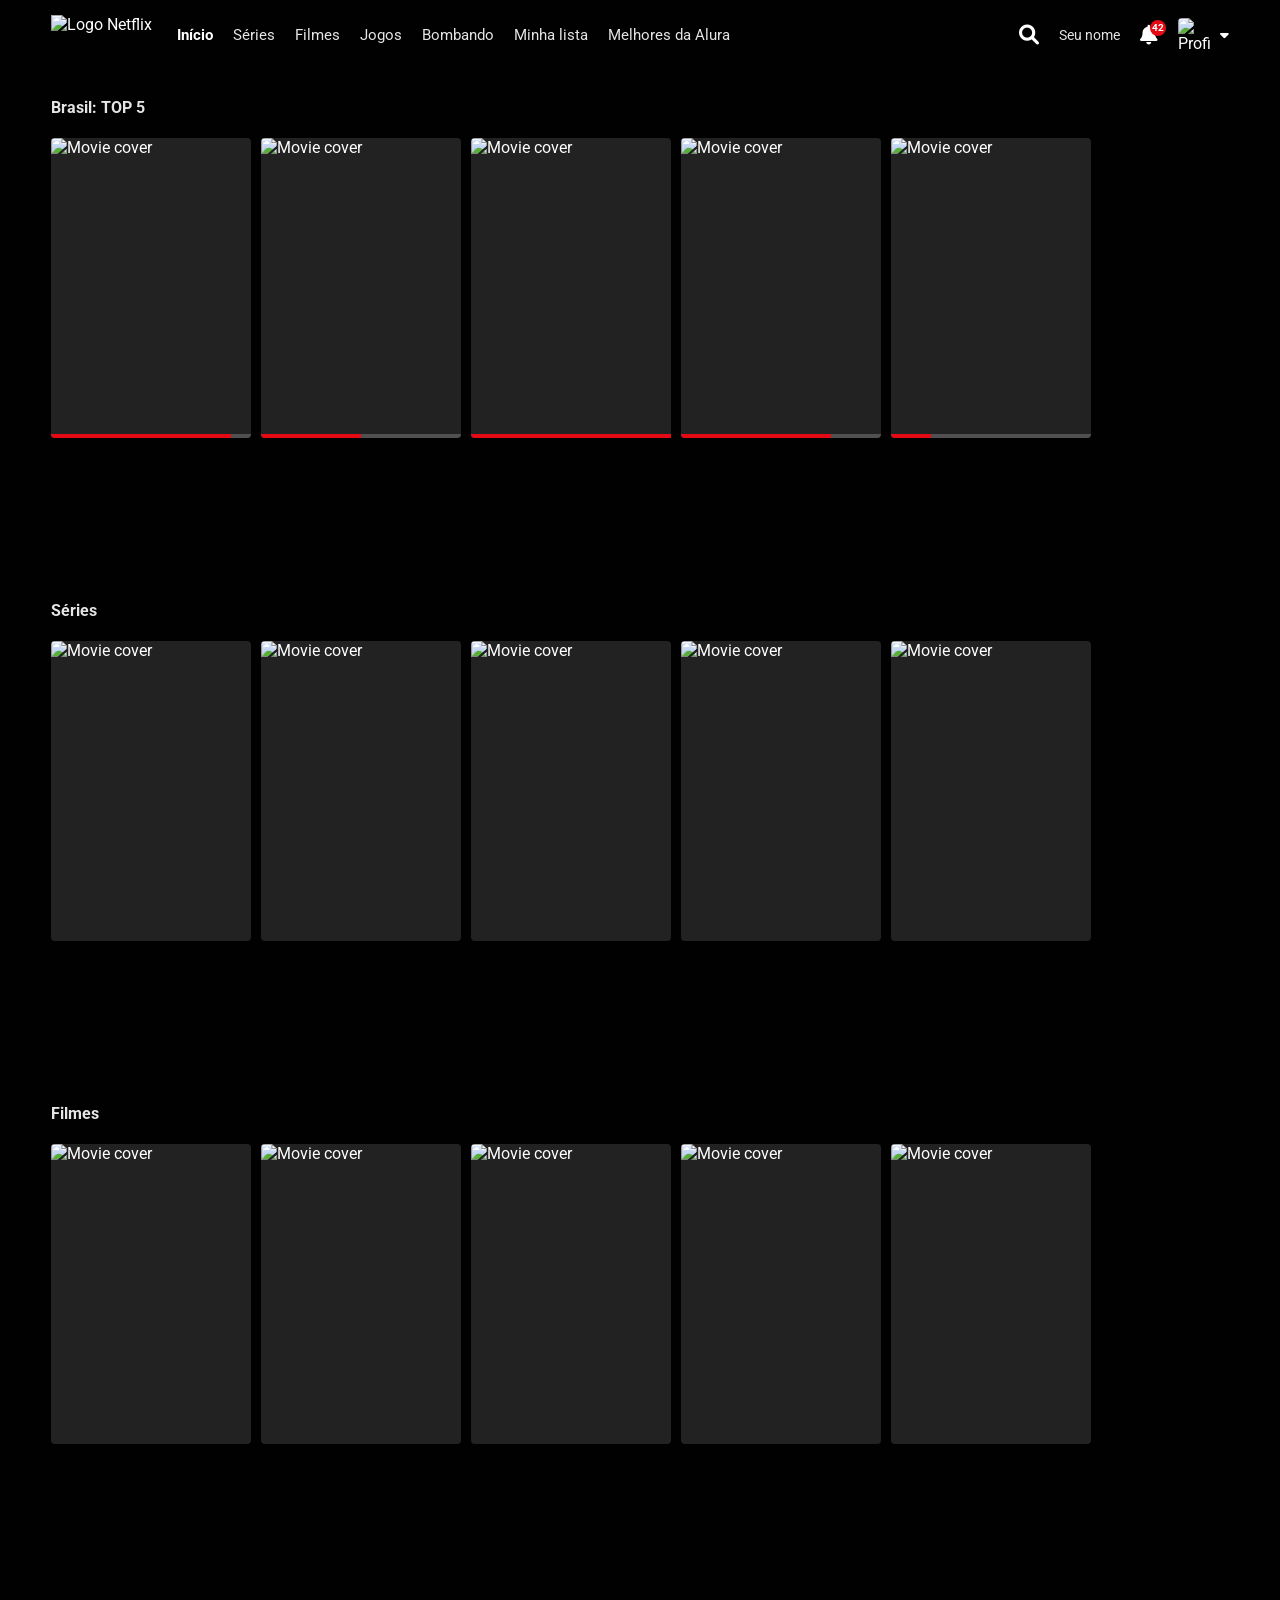
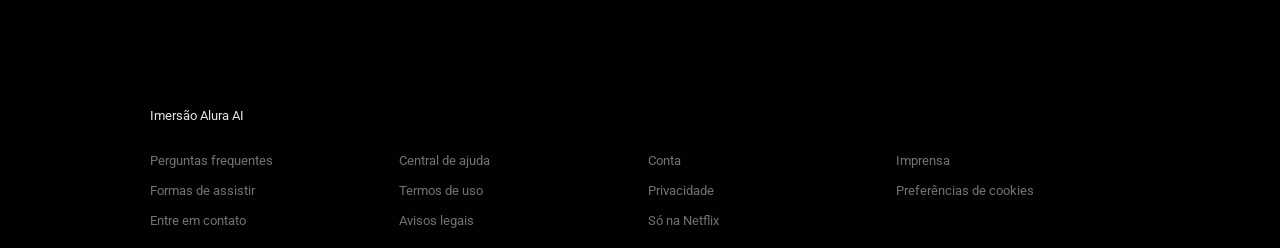
==== catalogo/catalogo.html @ 790bb884 "Add files via upload" ====
<!DOCTYPE html>
<html lang="pt-BR">

<head>
    <meta charset="UTF-8">
    <meta name="viewport" content="width=device-width, initial-scale=1.0">
    <title>Netflix</title>
    <link rel="stylesheet" href="catalogo.css">
    <link href="https://cdnjs.cloudflare.com/ajax/libs/font-awesome/6.0.0/css/all.min.css" rel="stylesheet">
    <link href="https://fonts.googleapis.com/css2?family=Roboto:wght@300;400;500;700&display=swap" rel="stylesheet">
</head>

<body>
    <!-- Navbar -->
    <header class="navbar" id="navbar">
        <div class="navbar-left">
            <div class="logo">
                <img src="../assets/Logo.png" alt="Logo Netflix">
            </div>
            <nav>
                <ul class="nav-links">
                    <li><a href="https://www.alura.com.br/" class="active">Início</a></li>
                    <li><a href="https://www.alura.com.br/">Séries</a></li>
                    <li><a href="https://www.alura.com.br/">Filmes</a></li>
                    <li><a href="https://www.alura.com.br/">Jogos</a></li>
                    <li><a href="https://www.alura.com.br/">Bombando</a></li>
                    <li><a href="https://www.alura.com.br/">Minha lista</a></li>
                    <li><a href="https://www.alura.com.br/">Melhores da Alura</a></li>
                </ul>
            </nav>
        </div>
        <div class="navbar-right">
            <i class="fas fa-search icon"></i>
            <a href="../index.html" class="kids-link">Seu nome</a>
            <div class="nav-notification">
                <i class="fas fa-bell icon"></i>
                <span class="notification-badge">42</span>
            </div>
            <a href="../index.html" class="profile-menu" style="text-decoration: none; color: inherit;">
                <img class="profile-icon" src="https://upload.wikimedia.org/wikipedia/commons/0/0b/Netflix-avatar.png"
                    alt="Profile">
                <i class="fas fa-caret-down icon" style="font-size: 14px; margin-left: 5px;"></i>
            </a>
        </div>
    </header>

    <!-- Sliders Container -->
    <main class="sliders-container" id="main-content">
        <!-- Javascript will inject the rows here -->
    </main>

    <!-- Footer -->
    <footer>
        <div class="footer-content">
            <a href="https://www.alura.com.br/" target="_blank">
                <p>Imersão Alura AI</p>
            </a>
            <ul class="footer-links">
                <li><a href="https://www.alura.com.br/" target="_blank">Perguntas frequentes</a></li>
                <li><a href="https://www.alura.com.br/" target="_blank">Central de ajuda</a></li>
                <li><a href="https://www.alura.com.br/" target="_blank">Conta</a></li>
                <li><a href="https://www.alura.com.br/" target="_blank">Imprensa</a></li>
                <li><a href="https://www.alura.com.br/" target="_blank">Formas de assistir</a></li>
                <li><a href="https://www.alura.com.br/" target="_blank">Termos de uso</a></li>
                <li><a href="https://www.alura.com.br/" target="_blank">Privacidade</a></li>
                <li><a href="https://www.alura.com.br/" target="_blank">Preferências de cookies</a></li>
                <li><a href="https://www.alura.com.br/" target="_blank">Entre em contato</a></li>
                <li><a href="https://www.alura.com.br/" target="_blank">Avisos legais</a></li>
                <li><a href="https://www.alura.com.br/" target="_blank">Só na Netflix</a></li>
            </ul>
        </div>
    </footer>

    <script type="module" src="js/main.js"></script>
</body>

</html>
---- catalogo/catalogo.css ----
:root {
    --netflix-red: #E50914; /* Cor vermelha característica da marca */
    --dark-bg: #010101; /* Fundo escuro padrão da interface */
    --text-color: #ffffff; /* Cor branca para o texto principal */
}

* {
    margin: 0; /* Remove margens externas padrão */
    padding: 0; /* Remove preenchimentos internos padrão */
    box-sizing: border-box; /* Garante que bordas e preenchimentos não aumentem o tamanho total do elemento */
}

body {
    font-family: 'Roboto', 'Helvetica Neue', Helvetica, Arial, sans-serif; /* Define a hierarquia de fontes */
    background-color: var(--dark-bg); /* Aplica a cor de fundo definida na variável */
    color: var(--text-color); /* Aplica a cor de texto definida na variável */
    overflow-x: hidden; /* Evita a barra de rolagem horizontal na página toda */
}

a {
    text-decoration: none; /* Remove o sublinhado padrão de links */
    color: #e5e5e5; /* Define uma cor cinza clara para links */
    transition: color 0.3s; /* Transição suave na mudança de cor */
}

a:hover {
    color: #b3b3b3; /* Escurece levemente o link ao passar o mouse */
}

/* Navbar */
.navbar {
    position: fixed; /* Mantém a barra fixa no topo durante a rolagem */
    top: 0; /* Alinha no topo da janela */
    width: 100%; /* Ocupa toda a largura disponível */
    display: flex; /* Habilita layout flexível */
    justify-content: space-between; /* Espaça os blocos da esquerda e direita nas extremidades */
    align-items: center; /* Centraliza os itens verticalmente */
    padding: 0 4%; /* Adiciona respiro lateral de 4% */
    height: 70px; /* Define a altura fixa da barra */
    z-index: 1000; /* Garante que a barra fique sobreposta a todos os outros elementos */
    background-color: var(--dark-bg); /* Fundo sólido para cobrir o conteúdo ao rolar */
}

.navbar-left,
.navbar-right {
    display: flex; /* Alinha itens internos em linha */
    align-items: center; /* Centraliza itens internamente */
    gap: 20px; /* Espaçamento de 20px entre os itens do grupo */
}

.logo {
    display: inline-block; /* Permite aplicar dimensões e transformações sem quebrar a linha */
    position: relative; /* Define o contexto para o posicionamento absoluto do arco (::after) */
    margin-right: 5px; /* Reduzido para aproximar a imagem dos links */
}

.logo img {
    height: 40px; /* Altura ideal para a barra de navegação de 70px */
    width: auto; /* Mantém a proporção da largura */
    vertical-align: middle; /* Alinha verticalmente com os links */
    display: block;
}

.nav-links {
    list-style: none; /* Remove os pontos da lista */
    display: flex; /* Exibe os links em linha */
    gap: 20px; /* Espaço entre cada link de navegação */
    font-size: 15px; /* Tamanho de fonte discreto para a navegação */
}

.nav-links .active {
    font-weight: bold; /* Destaca o link da página atual */
    color: white; /* Cor branca pura para destaque */
}

.icon {
    font-size: 20px; /* Tamanho dos ícones da biblioteca FontAwesome */
    cursor: pointer; /* Indica interatividade */
}

.kids-link {
    font-size: 14px; /* Tamanho de fonte para o link de perfil/infantil */
}

.nav-notification {
    position: relative; /* Base para o posicionamento absoluto da badge */
    cursor: pointer; /* Indica interatividade */
}

.notification-badge {
    position: absolute; /* Posiciona sobre o ícone de sino */
    top: -5px; /* Ajusta verticalmente para fora do ícone */
    right: -8px; /* Ajusta horizontalmente para fora do ícone */
    background-color: var(--netflix-red); /* Cor de fundo vermelha de alerta */
    color: white; /* Texto branco */
    font-size: 10px; /* Fonte pequena para caber no círculo */
    font-weight: bold; /* Texto em negrito */
    border-radius: 50%; /* Transforma o quadrado em círculo */
    width: 16px; /* Largura fixa do círculo */
    height: 16px; /* Altura fixa do círculo */
    display: flex; /* Flexbox para centralizar o número */
    justify-content: center; /* Centraliza o número horizontalmente */
    align-items: center; /* Centraliza o número verticalmente */
}

.profile-menu {
    display: flex; /* Alinha o avatar e a seta em linha */
    align-items: center; /* Centraliza verticalmente */
    gap: 5px; /* Espaço entre avatar e seta */
    cursor: pointer; /* Indica interatividade */
}

.profile-icon {
    width: 32px; /* Largura padrão do avatar */
    border-radius: 4px; /* Cantos levemente arredondados */
}

/* Sliders */
.sliders-container {
    padding: 0 4%; /* Alinha o conteúdo com a navbar */
    padding-top: 100px; /* Espaço para não ficar escondido sob a navbar fixa */
    position: relative; /* Define contexto de empilhamento */
    z-index: 3; /* Fica acima de fundos decorativos se houver */
    padding-bottom: 100px; /* Espaço extra no final da página */
}

.slider-section {
    margin-bottom: 3.5vw; /* Espaçamento entre as categorias (escalonável com a tela) */
}

.slider-header {
    display: flex; /* Alinha título e indicadores em linha */
    justify-content: space-between; /* Título à esquerda, indicadores à direita */
    align-items: flex-end; /* Alinha os elementos pela base do texto */
    margin-bottom: 12px; /* Espaço antes da linha de filmes */
}

.slider-title {
    font-size: 1.25vw; /* Tamanho responsivo baseado na largura da tela */
    font-weight: bold; /* Negrito para destaque da categoria */
    color: #e5e5e5; /* Cor cinza clara suave */
    line-height: 1.25vw; /* Mantém a altura da linha proporcional ao tamanho */
}

.slider-indicators {
    display: flex; /* Alinha os tracinhos indicadores */
    gap: 2px; /* Espaço mínimo entre indicadores */
    margin-bottom: 4px; /* Ajuste fino de posicionamento vertical */
}

.slider-indicators div {
    width: 12px; /* Largura do tracinho */
    height: 2px; /* Espessura do tracinho */
    background-color: #4d4d4d; /* Cor inativa (cinza escuro) */
}

.slider-indicators div.active {
    background-color: #aaa; /* Cor ativa para indicar a página atual do carrossel */
}

.movie-row {
    display: flex; /* Organiza os cards em linha horizontal */
    gap: 10px; /* Espaço lateral entre os cards */
    overflow-x: visible; /* Permite que o zoom do card vaze para fora da linha sem cortar */
    padding: 10px 4% 120px 4%; /* Aumentado para acomodar o poster estendido e detalhes no hover */
    margin: 0 -4%; /* Compensa o padding do container pai para os cards tocarem as bordas da tela */
    scroll-behavior: smooth; /* Torna a rolagem via script suave */
    -ms-overflow-style: none; /* Esconde barra de rolagem no Internet Explorer/Edge */
    scrollbar-width: none; /* Esconde barra de rolagem no Firefox */
}

.movie-row::-webkit-scrollbar {
    display: none; /* Esconde a barra de rolagem no Chrome, Safari e Opera */
}

.movie-card {
    min-width: 200px; /* Largura reduzida para formato poster */
    width: 200px; /* Largura fixa do poster */
    height: 300px; /* Altura aumentada para formato vertical (2:3) */
    background-color: #222; /* Fundo escuro enquanto a imagem carrega */
    border-radius: 4px; /* Cantos arredondados padrão */
    cursor: pointer; /* Indica que o filme pode ser selecionado */
    transition: transform 0.3s cubic-bezier(0.25, 0.46, 0.45, 0.94) 0s, border-radius 0.3s 0s, z-index 0s 0.3s, box-shadow 0.3s 0s;
    position: relative; /* Contexto para imagem, iframe e badges internos */
    z-index: 1; /* Ordem de empilhamento inicial */
    transform-origin: center center; /* Ponto de origem da animação de escala */
}

/* Modifiers applied by JavaScript to prevent edge clipping */
.movie-card.origin-left {
    transform-origin: left center; /* Faz o zoom crescer da esquerda para a direita (para o primeiro item da linha) */
}

.movie-card.origin-right {
    transform-origin: right center; /* Faz o zoom crescer da direita para a esquerda (para o último item da linha) */
}

.movie-card:hover {
    transform: scale(1.5) translateY(-5%); /* Aumenta o card em 60% e sobe ele levemente */
    z-index: 99; /* Garante que o card em zoom fique por cima de todos os outros */
    border-radius: 6px; /* Aumenta o arredondamento durante o zoom */
    box-shadow: 0 10px 40px rgba(0, 0, 0, 0.9); /* Adiciona sombra profunda para efeito de profundidade */
    transition: transform 0.3s cubic-bezier(0.25, 0.46, 0.45, 0.94) 0.6s, border-radius 0.3s 0.6s, box-shadow 0.3s 0.6s, z-index 0s 0s;
    /* O delay de 0.6s evita disparar o zoom ao apenas passar o mouse rápido pela linha */
}

.movie-card img {
    position: absolute; /* Preenche o card */
    top: 0; /* Alinha a imagem ao topo do card */
    left: 0; /* Alinha a imagem à esquerda do card */
    width: 100%; /* Ocupa toda largura */
    height: 100%; /* Ocupa toda altura */
    object-fit: cover; /* Garante que a imagem preencha o espaço sem distorcer */
    border-radius: 4px; /* Acompanha o arredondamento do card */
    transition: opacity 0.3s ease, border-radius 0.3s; /* Suaviza a troca para o vídeo */
    z-index: 2; /* Fica acima do iframe inicialmente */
}

.movie-card iframe {
    position: absolute; /* Preenche o card por trás da imagem */
    top: 0; /* Alinha o vídeo ao topo do card */
    left: 0; /* Alinha o vídeo à esquerda do card */
    width: 100%;
    height: 100%;
    opacity: 0; /* Invisível inicialmente */
    border-radius: 4px;
    transition: opacity 0.3s ease, border-radius 0.3s;
    pointer-events: none; /* Evita que o iframe capture cliques antes do zoom */
    z-index: 1; /* Fica atrás da imagem */
}

.movie-card iframe.playing {
    opacity: 1; /* Torna o trailer visível */
    z-index: 3; /* Passa à frente da imagem estática */
    border-radius: 6px 6px 0 0; /* Remove arredondamento inferior para conectar com o painel de detalhes */
}

.movie-card:hover img {
    border-radius: 6px 6px 0 0; /* Ajusta bordas da imagem no hover para conectar com detalhes */
    transition: border-radius 0s 0.6s; /* Aplica instantaneamente após o delay de hover */
}

.movie-card img.playing-video {
    opacity: 0; /* Esconde a imagem enquanto o vídeo toca */
}

/* Card Details Modal */
.card-details {
    position: absolute; /* Fixado abaixo da imagem do card */
    top: 100%; /* Inicia exatamente onde termina a altura do card */
    left: 0; /* Alinha os detalhes à borda esquerda do card */
    width: 100%; /* Mesma largura do card com zoom */
    background-color: #181818; /* Cinza muito escuro para contraste */
    border-bottom-left-radius: 6px; /* Arredondamento inferior esquerdo */
    border-bottom-right-radius: 6px; /* Arredondamento inferior direito */
    padding: 18px 16px; /* Espaçamento interno generoso */
    opacity: 0; /* Invisível por padrão */
    visibility: hidden; /* Oculto para interações por padrão */
    transition: opacity 0.3s 0s, visibility 0.3s 0s; /* Transição rápida para sumir */
    box-shadow: 0 15px 30px rgba(0, 0, 0, 0.9); /* Sombra para destacar o modal */
    display: flex; /* Organiza info, botões e tags em coluna */
    flex-direction: column;
    gap: 12px; /* Espaço entre as seções internas */
    z-index: 2; /* Acima do conteúdo da linha inferior */
    cursor: default; /* Cursor padrão (não mãozinha) dentro dos detalhes */
}

.movie-card:hover .card-details {
    opacity: 1; /* Aparece no hover */
    visibility: visible; /* Torna-se interativo no hover */
    transition: opacity 0.2s 0.6s, visibility 0s 0.6s; /* Delay para aparecer junto com o zoom do card */
}

.details-buttons {
    display: flex; /* Linha de botões interativos */
    justify-content: space-between; /* Play/Add à esquerda, Detalhes à direita */
    align-items: center; /* Centraliza os botões verticalmente no eixo transversal */
}

.left-buttons,
.right-buttons {
    display: flex; /* Agrupa botões próximos */
    gap: 8px; /* Espaço entre botões vizinhos */
}

.btn-icon {
    width: 32px; /* Largura circular */
    height: 32px; /* Altura circular */
    border-radius: 50%; /* Torna o botão redondo */
    background-color: #2b2b2b; /* Fundo cinza escuro */
    border: 1px solid rgba(255, 255, 255, 0.5); /* Borda semi-transparente */
    color: white; /* Cor do ícone */
    display: flex; /* Centraliza o ícone */
    justify-content: center;
    align-items: center;
    cursor: pointer;
    font-size: 14px; /* Tamanho do ícone */
    transition: border-color 0.2s, background-color 0.2s; /* Feedback visual rápido */
}

.btn-icon:hover {
    border-color: white; /* Borda branca sólida no hover */
    background-color: rgba(255, 255, 255, 0.2); /* Fundo sutilmente mais claro no hover */
}

.btn-play-icon {
    background-color: white; /* Fundo branco sólido para o botão de Play principal */
    color: black; /* Ícone preto para alto contraste */
    border: none; /* Remove bordas para visual limpo */
}

.btn-play-icon:hover {
    background-color: #e6e6e6; /* Cinza bem claro no hover */
}

.btn-play-icon i {
    margin-left: 2px; /* Ajuste óptico para centralizar o triângulo do ícone de Play */
}

.details-info {
    display: flex; /* Linha de metadados (relevância, idade, duração) */
    align-items: center;
    gap: 10px;
    font-size: 11px; /* Fonte pequena informativa */
    font-weight: bold;
}

.match-score {
    color: #46d369; /* Verde Netflix para indicar relevância */
}

.age-badge {
    background-color: transparent; /* Fundo padrão */
    border: 1px solid rgba(255, 255, 255, 0.4); /* Moldura discreta */
    color: white;
    padding: 1px 3px; /* Espaço interno para não encostar na borda */
    border-radius: 2px;
    font-family: Arial, sans-serif; /* Fonte padrão para badges de idade */
}

.age-badge.red-accent {
    background-color: #d32f2f; /* Vermelho sólido para classificações altas (18+) */
    border: none; /* Remove borda para visual de preenchimento sólido */
    font-weight: bold;
}

.resolution {
    border: 1px solid rgba(255, 255, 255, 0.4); /* Moldura para o selo HD/4K */
    padding: 1px 3px;
    border-radius: 2px;
    color: rgba(255, 255, 255, 0.9); /* Branco suavizado */
}

.duration {
    color: rgba(255, 255, 255, 0.9); /* Cor discreta para a duração */
}

.details-tags {
    display: flex; /* Organiza as tags de gênero/estilo */
    gap: 6px;
    font-size: 11px;
    color: rgba(255, 255, 255, 0.9);
    margin-top: 4px; /* Espaçamento superior para separar das infos */
}

.details-tags span:not(:last-child)::after {
    content: "•"; /* Adiciona um ponto separador entre as tags */
    color: #666; /* Cor cinza para o ponto separador */
    margin-left: 6px; /* Espaço à esquerda do ponto */
}

/* Badges */
.badge-top10 {
    position: absolute; /* Fixado no canto do card */
    top: 0;
    right: 0;
    width: 22px; /* Largura estreita estilo fita */
    height: 28px; /* Altura que vaza um pouco verticalmente */
    background-color: var(--netflix-red); /* Cor vermelha de destaque */
    color: white;
    display: flex; /* Empilha o texto TOP e o NÚMERO */
    flex-direction: column;
    justify-content: center;
    align-items: center;
    font-weight: bold;
    z-index: 4; /* À frente da imagem do card */
    border-bottom-left-radius: 2px; /* Leve arredondamento na ponta interna */
    box-shadow: -2px 2px 4px rgba(0, 0, 0, 0.5); /* Sombra para parecer uma etiqueta física */
    font-family: 'Helvetica Neue', Helvetica, Arial, sans-serif;
}

.badge-top10 span.top {
    font-size: 7px; /* Texto "TOP" bem pequeno */
    letter-spacing: 0.5px; /* Espaçamento entre letras para legibilidade */
    line-height: 8px;
}

.badge-top10 span.number {
    font-size: 13px; /* Número em destaque */
    line-height: 13px;
}

.badge-bottom {
    position: absolute; /* Fixado na parte inferior do card */
    bottom: 8px;
    left: 50%; /* Inicia no meio */
    transform: translateX(-50%); /* Ajusta para centralizar perfeitamente */
    padding: 2px 4px; /* Espaço em volta do texto da badge */
    font-size: 10px;
    font-weight: bold;
    border-radius: 2px;
    z-index: 4;
    white-space: nowrap; /* Impede quebra de linha se o texto for longo */
    text-transform: uppercase; /* Força letras maiúsculas para visual padrão Netflix */
}

.movie-card.has-progress .badge-bottom {
    bottom: 12px; /* Sobe a badge um pouco para não cobrir a barra de progresso */
}

.badge-bottom.red {
    background-color: var(--netflix-red); /* Fundo vermelho */
    color: white; /* Texto branco */
}

.badge-bottom.white {
    background-color: white; /* Fundo branco */
    color: black; /* Texto preto */
}

/* Progress bar */
.progress-bar-container {
    position: absolute; /* Fixado na base do card */
    bottom: 0;
    left: 0;
    width: 100%;
    height: 4px; /* Espessura da barra */
    background-color: rgba(100, 100, 100, 0.7); /* Cor de fundo da barra (parte não assistida) */
    z-index: 5; /* Fica sobre a imagem e badges */
    border-bottom-left-radius: 4px; /* Alinha com o arredondamento inferior do card */
    border-bottom-right-radius: 4px;
}

.progress-value {
    height: 100%; /* Preenche toda a altura do container */
    background-color: var(--netflix-red); /* Cor vermelha para indicar o quanto já foi assistido */
    border-bottom-left-radius: 4px; /* Mantém o arredondamento no início da barra */
}

/* Mobile adjustments */
@media (max-width: 768px) {
    .nav-links {
        display: none; /* Esconde links de texto em celulares para economizar espaço */
    }

    .movie-card {
        min-width: 140px; /* Posters menores em celulares */
        width: 140px;
        height: 210px; /* Mantendo proporção vertical no mobile */
    }

    .slider-title {
        font-size: 4vw; /* Títulos maiores proporcionalmente no mobile */
        line-height: 4.5vw;
    }
}

/* Footer */
footer {
    padding: 0 4%; /* Alinha com o restante do site */
    color: #737373; /* Cinza escuro discreto para o rodapé */
    font-size: 13px;
    margin-bottom: 20px; /* Margem final da página */
}

.footer-content {
    max-width: 980px; /* Limita a largura do rodapé para leitura confortável */
    margin: 0 auto; /* Centraliza o bloco do rodapé */
}

.footer-content p {
    margin-bottom: 30px; /* Espaçamento após o parágrafo inicial */
}

.footer-links {
    list-style: none; /* Remove pontos da lista */
    display: grid; /* Usa grid para organizar links em colunas */
    grid-template-columns: repeat(4, 1fr); /* 4 colunas de largura igual */
    grid-gap: 15px; /* Espaço entre as colunas e linhas de links */
}

.footer-links a {
    color: #737373; /* Mantém os links discretos */
}

.footer-links a:hover {
    text-decoration: underline; /* Adiciona sublinhado apenas no hover do rodapé */
}

@media (max-width: 768px) {
    .footer-links {
        grid-template-columns: repeat(2, 1fr); /* Muda para 2 colunas em telas pequenas */
    }
}
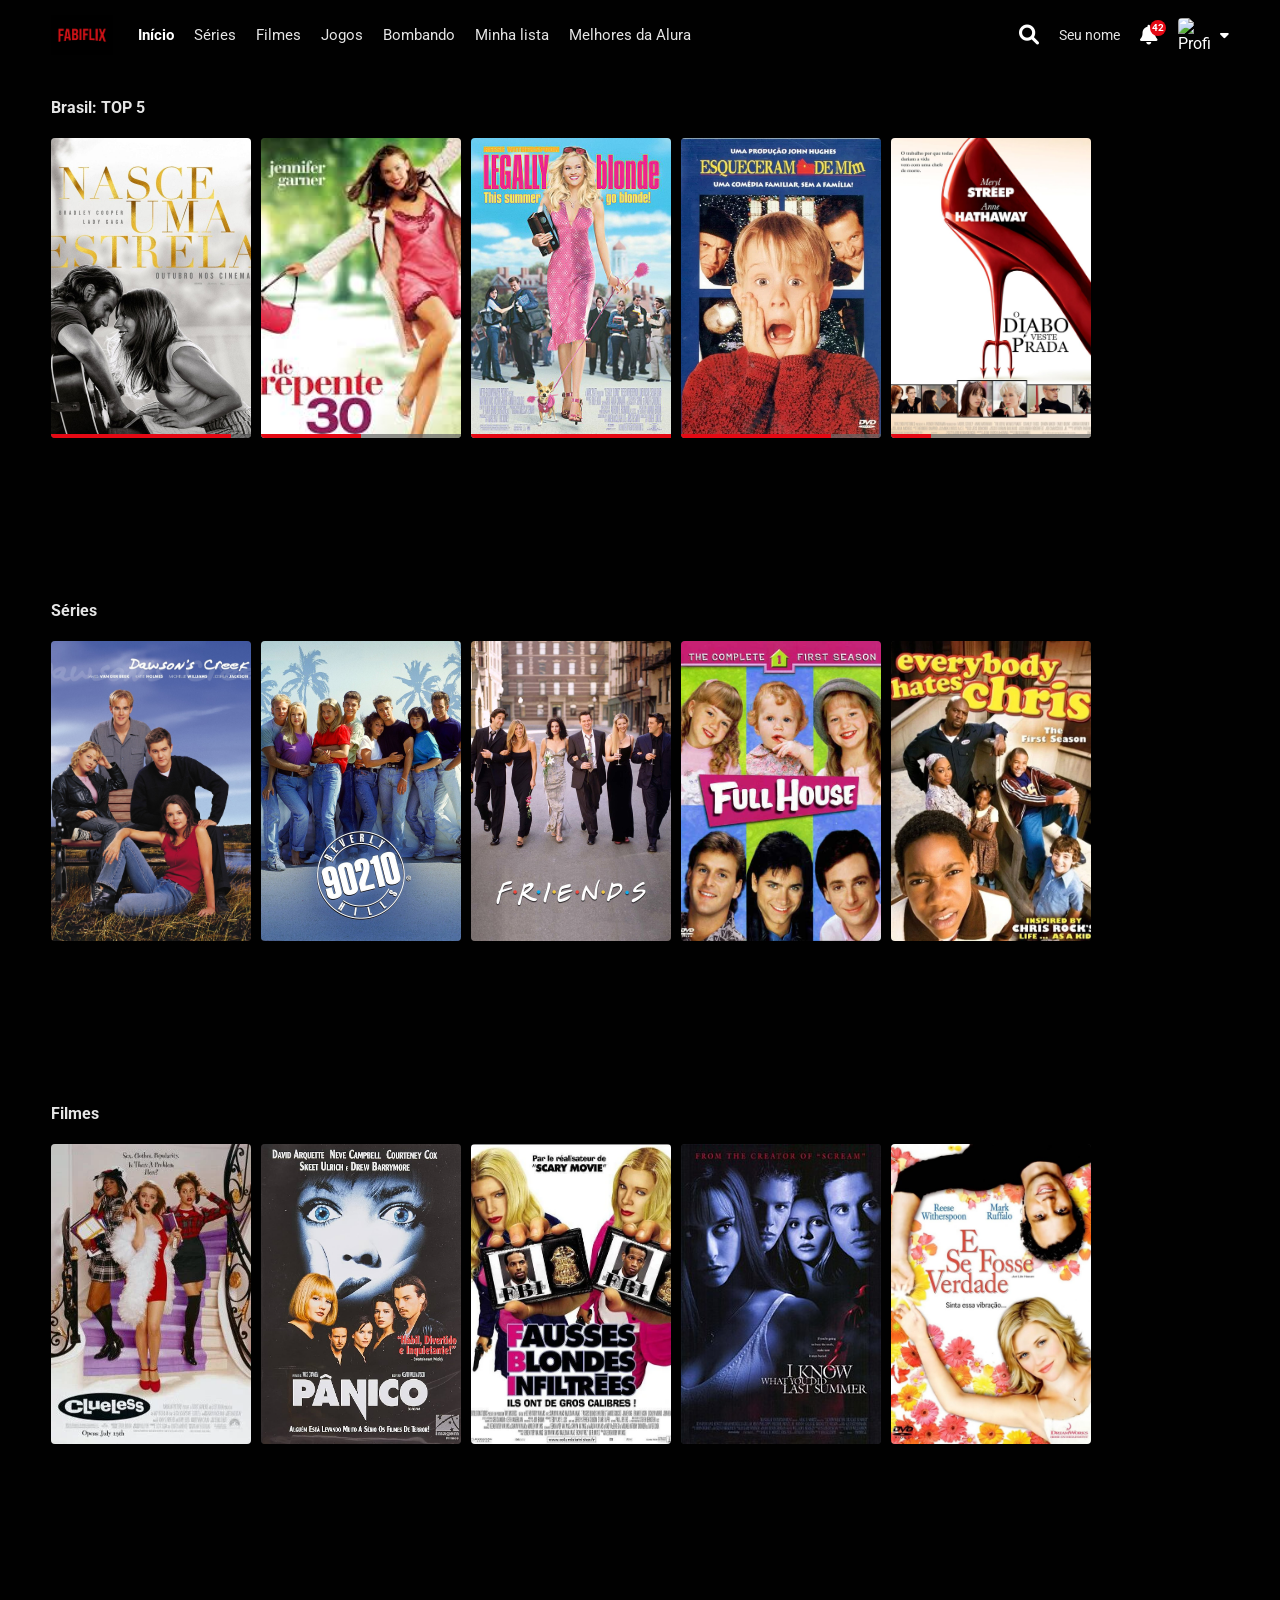
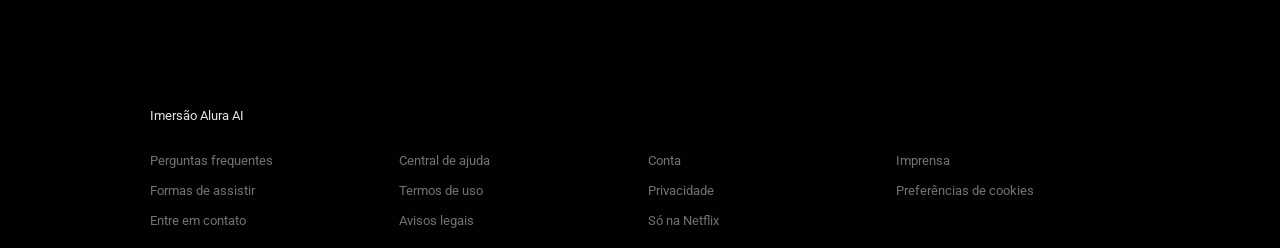
==== commit 7e233992: "Add files via upload" ====
--- a/catalogo/catalogo.html
+++ b/catalogo/catalogo.html
@@ -4,7 +4,7 @@
 <head>
     <meta charset="UTF-8">
     <meta name="viewport" content="width=device-width, initial-scale=1.0">
-    <title>Netflix</title>
+    <title>Fabiflix</title>
     <link rel="stylesheet" href="catalogo.css">
     <link href="https://cdnjs.cloudflare.com/ajax/libs/font-awesome/6.0.0/css/all.min.css" rel="stylesheet">
     <link href="https://fonts.googleapis.com/css2?family=Roboto:wght@300;400;500;700&display=swap" rel="stylesheet">
@@ -15,7 +15,7 @@
     <header class="navbar" id="navbar">
         <div class="navbar-left">
             <div class="logo">
-                <img src="../assets/Logo.png" alt="Logo Netflix">
+                <img src="../assets/logo.png" alt="Logo Netflix">
             </div>
             <nav>
                 <ul class="nav-links">
